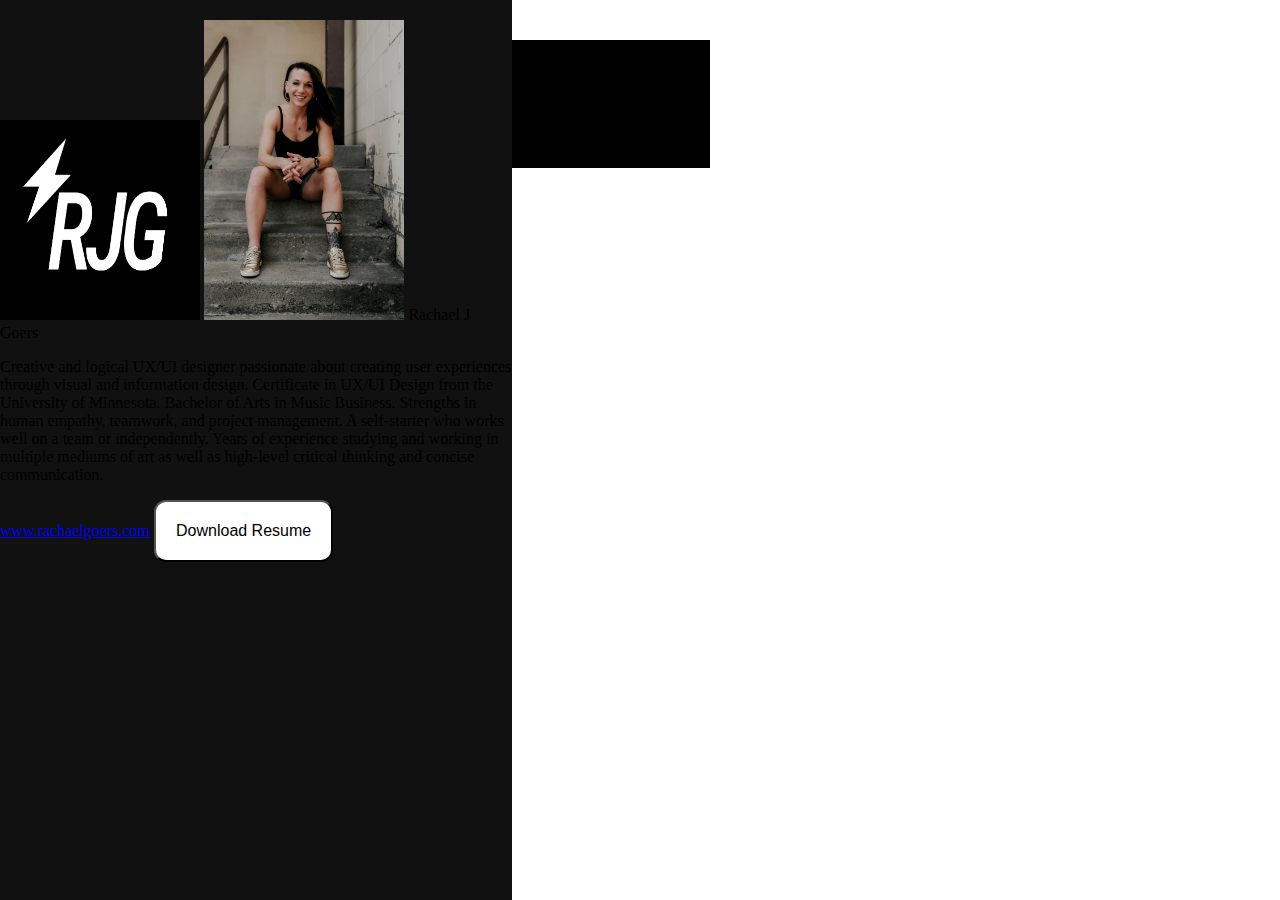
==== aboutme.html @ e05ceab7 "Set Up of the Pages" ====
<!DOCTYPE html>
<html>
<head>
    <meta name="viewport" content="width=device-width, initial-scale=1">
    <link href="./aboutme.css" rel="stylesheet" type="text/css">
    <link rel="stylesheet" href="https://cdnjs.cloudflare.com/ajax/libs/font-awesome/4.7.0/css/font-awesome.min.css">
</head>

<section class="parentContainer">
    <sidenav class="sideNav">
        <img src="./Images/White Logo RJG .png" alt=" RJG logo with lightning bolt" width="200" height="200">
        <img src="./Images/IMG_2084.JPG" alt="Picture of woman,Rachael Goers, smiling" widith="300" height="300>"
        <h1 class="titleMain"> Rachael J Goers </h1>
        <p class="copyMain">
            Creative and logical UX/UI designer passionate about creating user experiences through visual and information design.  Certificate in UX/UI Design from the University of Minnesota. Bachelor of Arts in Music Business. Strengths in human empathy, teamwork, and project management. A self-starter who works well on a team or independently.  Years of experience studying and working in multiple mediums of art as well as high-level critical thinking and concise communication.
        </p>
        <i></i>
        <i></i>
        <i></i>
        <i></i>
        <a href="https://www.rachaelgoers.com">www.rachaelgoers.com</a>
        <button id="resumeLink">  Download Resume</button>
    </sidenav>

       
        <main class="mainContainer">
            <i class="returnIcon"></i>
         <h1 class="titleMain"> About Me </h1>
            <p class="copyMain"></p>
          <img>
        </main>
 </section>

</html>
---- aboutme.css ----
.parentContainer {
    display: flexbox
    }
    .sideNav {
        display: inline;
        float: left;
        height: 100%;
        width: 160px;
        position: fixed;
        z-index: 1;
        top: 0;
        left: 0;
        background-color: #111;
        overflow-x: hidden;
        width: 40%;
        margin: auto;
        padding-top: 20px;
      }
     
      #resumeLink {
       
        background-color: white;
        color:black;
        font: 'Franklin Gothic Medium';
        font-size: medium;
        width: auto;
        margin: auto;
        padding: 20px;
        text-align: center;
        border-radius: 12px;
    }
      
    #myName {
    display: inline-block;
    font-family: 'Franklin Gothic Medium', 'Arial Narrow', Arial, sans-serif;
    font-size: 55px;
    color: white;
    }
    
    #execSummary {
        font-family: 'Franklin Gothic Medium', 'Arial Narrow', Arial, sans-serif;
        font-size: medium;
        color: white;
    
    
    
    }
    .mainContainer {
        background-color: black;
        color: orange;
        font: 22px;
        font: 1em sans-serif;
        width: 50%;
        margin: 40px;
        padding: 15px;
    }
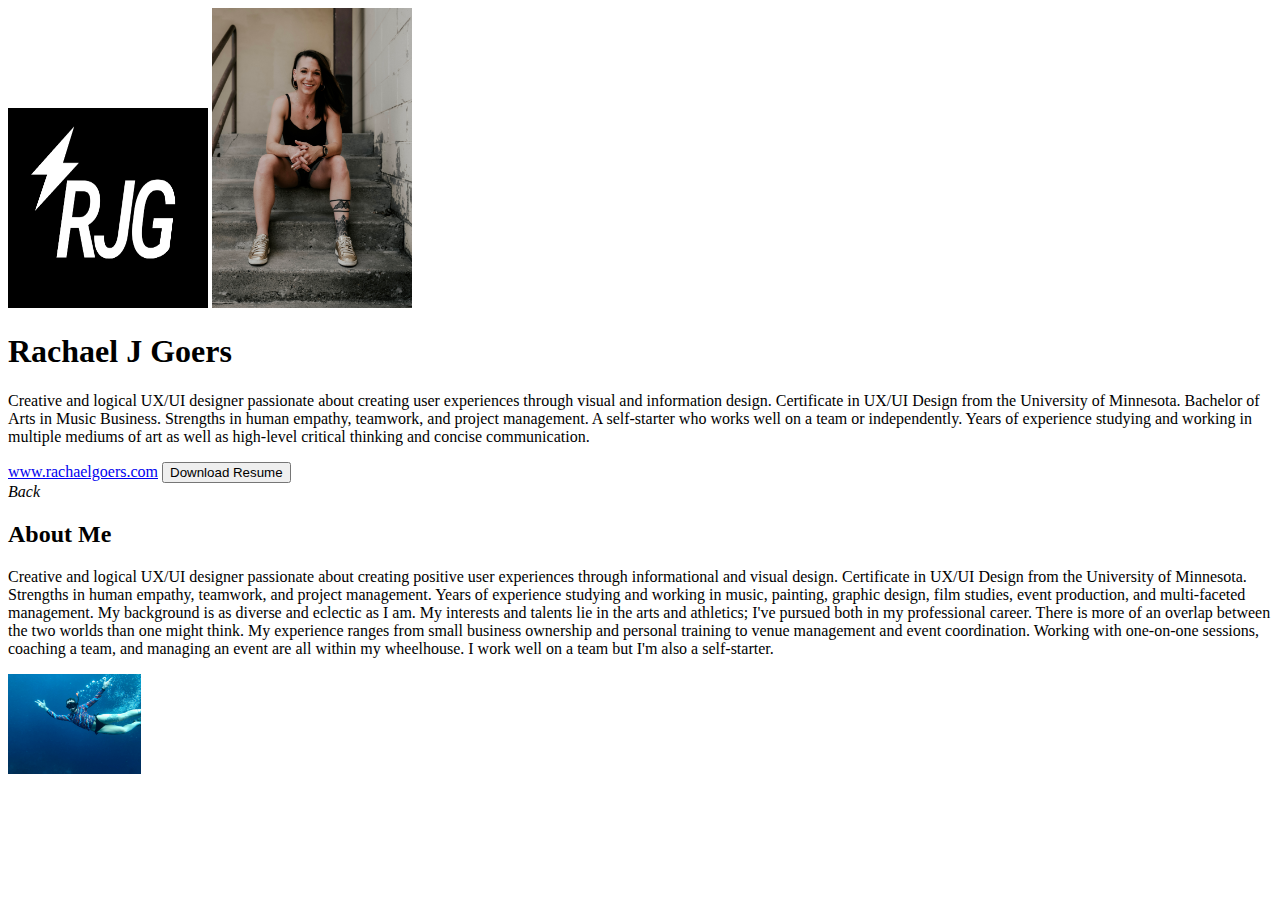
==== commit b7a5bcda: "Updates to images and renaming file structure" ====
--- a/aboutme.html
+++ b/aboutme.html
@@ -3,33 +3,34 @@
 <html>
 <head>
     <meta name="viewport" content="width=device-width, initial-scale=1">
-    <link href="./aboutme.css" rel="stylesheet" type="text/css">
+    <link href="./CSS/style.css" rel="stylesheet" type="text/css">
     <link rel="stylesheet" href="https://cdnjs.cloudflare.com/ajax/libs/font-awesome/4.7.0/css/font-awesome.min.css">
 </head>
 
-<section class="parentContainer">
-    <sidenav class="sideNav">
+<div class="parentContainer">
+    <div class="sideNav">
         <img src="./Images/White Logo RJG .png" alt=" RJG logo with lightning bolt" width="200" height="200">
-        <img src="./Images/IMG_2084.JPG" alt="Picture of woman,Rachael Goers, smiling" widith="300" height="300>"
-        <h1 class="titleMain"> Rachael J Goers </h1>
-        <p class="copyMain">
+        <img src="./Images/IMG_2084.JPG" alt="Picture of woman,Rachael Goers, smiling" widith="300" height="300">
+        <h1 id="myName"Rachael J Goers> Rachael J Goers </h1>
+        <p class="copySide">
             Creative and logical UX/UI designer passionate about creating user experiences through visual and information design.  Certificate in UX/UI Design from the University of Minnesota. Bachelor of Arts in Music Business. Strengths in human empathy, teamwork, and project management. A self-starter who works well on a team or independently.  Years of experience studying and working in multiple mediums of art as well as high-level critical thinking and concise communication.
         </p>
-        <i></i>
-        <i></i>
-        <i></i>
-        <i></i>
+        <i class="socialIcon"></i>
+        <i class="socialIcon"></i>
+        <i class="socialIcon"></i>
+        <i class="socialIcon"></i>
         <a href="https://www.rachaelgoers.com">www.rachaelgoers.com</a>
         <button id="resumeLink">  Download Resume</button>
-    </sidenav>
+    </div>
 
        
-        <main class="mainContainer">
-            <i class="returnIcon"></i>
-         <h1 class="titleMain"> About Me </h1>
-            <p class="copyMain"></p>
-          <img>
-        </main>
- </section>
+        <section class="mainContainer">
+            <i class="returnIcon"> Back </i>
+            <h2 class="titleMain"> About Me </h2>
+            <p class="copyMain"> Creative and logical UX/UI designer passionate about creating positive user experiences through informational and visual design. Certificate in UX/UI Design from the University of Minnesota. Strengths in human empathy, teamwork, and project management. Years of experience studying and working in music, painting, graphic design, film studies, event production, and multi-faceted management. 
+                My background is as diverse and eclectic as I am. My interests and talents lie in the arts and athletics; I've pursued both in my professional career. There is more of an overlap between the two worlds than one might think. My experience ranges from small business ownership and personal training to venue management and event coordination. Working with one-on-one sessions, coaching a team, and managing an event are all within my wheelhouse. I work well on a team but I'm also a self-starter. </p>
+          <img src="./Images/snorkel.jpeg" alt="woman snorkeling under the water in color rashguard" widith="100" height="100" >
+        </section>
+</div>
 
 </html>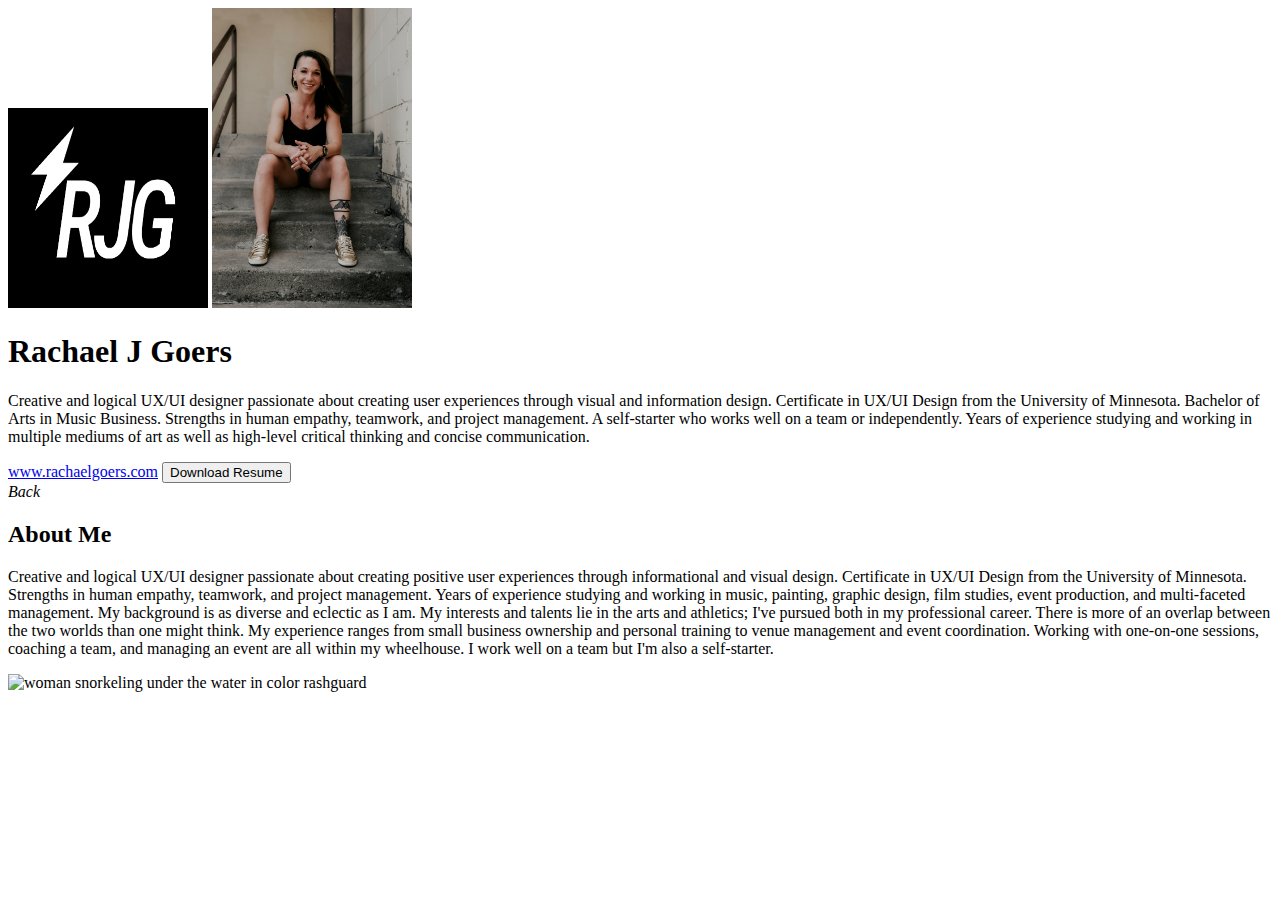
==== commit ab0bcad9: "Trying to save 18" ====
--- a/aboutme.html
+++ b/aboutme.html
@@ -22,15 +22,14 @@
         <a href="https://www.rachaelgoers.com">www.rachaelgoers.com</a>
         <button id="resumeLink">  Download Resume</button>
     </div>
-
-       
-        <section class="mainContainer">
-            <i class="returnIcon"> Back </i>
-            <h2 class="titleMain"> About Me </h2>
-            <p class="copyMain"> Creative and logical UX/UI designer passionate about creating positive user experiences through informational and visual design. Certificate in UX/UI Design from the University of Minnesota. Strengths in human empathy, teamwork, and project management. Years of experience studying and working in music, painting, graphic design, film studies, event production, and multi-faceted management. 
+   
+    <div id="aboutContainer">
+        <i class="returnIcon"> Back </i>
+        <h2 class="titleMain"> About Me </h2>
+        <p class="copyMain"> Creative and logical UX/UI designer passionate about creating positive user experiences through informational and visual design. Certificate in UX/UI Design from the University of Minnesota. Strengths in human empathy, teamwork, and project management. Years of experience studying and working in music, painting, graphic design, film studies, event production, and multi-faceted management. 
                 My background is as diverse and eclectic as I am. My interests and talents lie in the arts and athletics; I've pursued both in my professional career. There is more of an overlap between the two worlds than one might think. My experience ranges from small business ownership and personal training to venue management and event coordination. Working with one-on-one sessions, coaching a team, and managing an event are all within my wheelhouse. I work well on a team but I'm also a self-starter. </p>
-          <img src="./Images/snorkel.jpeg" alt="woman snorkeling under the water in color rashguard" widith="100" height="100" >
-        </section>
+        <img src="./Images/snorkel.jpeg" alt="woman snorkeling under the water in color rashguard" widith="100" height="100" >
+    </div>
 </div>
 
 </html>